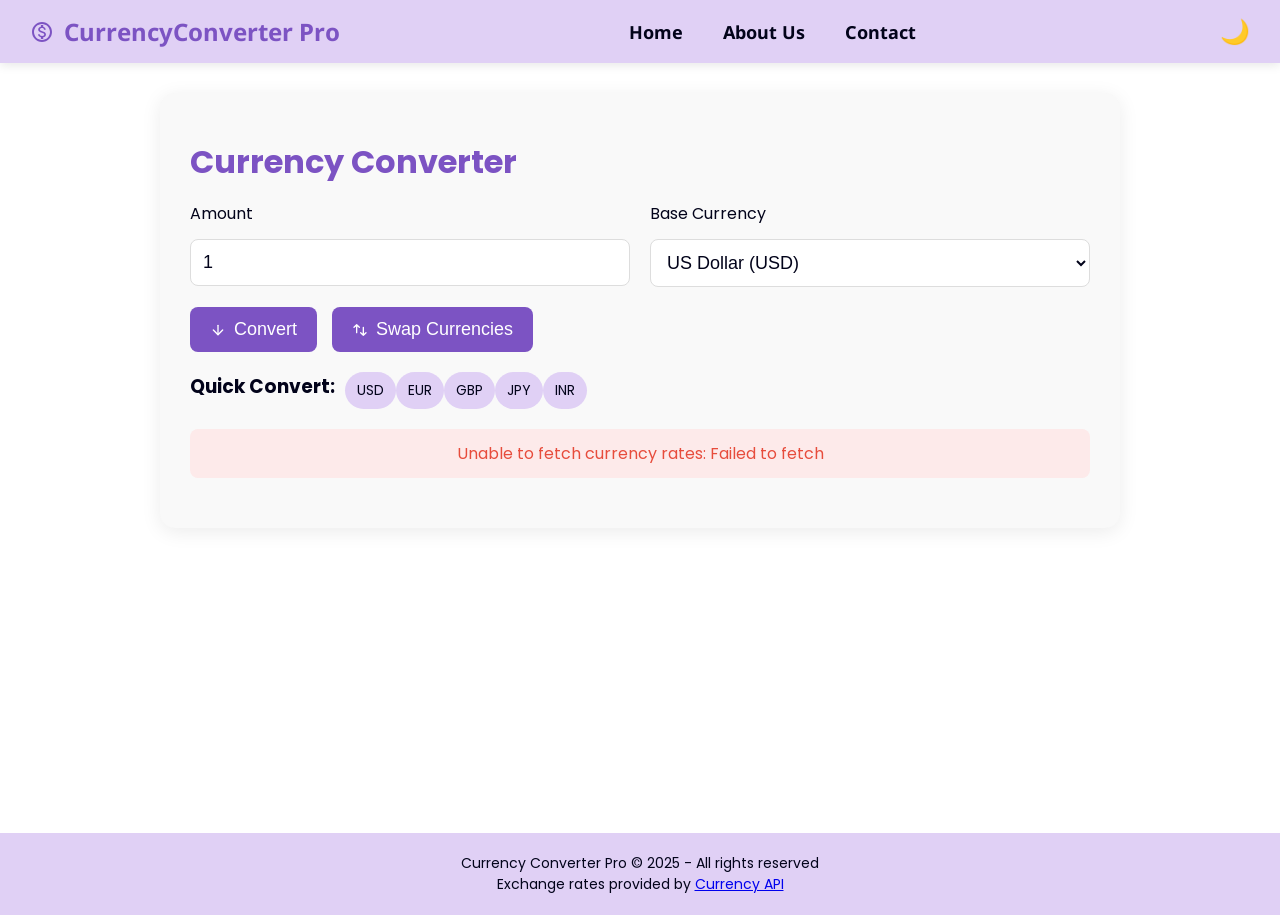
==== index.html @ 7dd0ccc8 "." ====
<!DOCTYPE html>
<html lang="en">

<head>
    <meta charset="UTF-8">
    <meta name="viewport" content="width=device-width, initial-scale=1.0">
    <title>Currency Converter Pro - Fast and Accurate Conversions</title>
    <link rel="stylesheet" href="styles.css">
</head>

<body>
    <nav>
        <div class="logo">
            <svg xmlns="http://www.w3.org/2000/svg" width="24" height="24" viewBox="0 0 24 24">
                <path d="M12 2C6.48 2 2 6.48 2 12s4.48 10 10 10 10-4.48 10-10S17.52 2 12 2zm0 18c-4.41 0-8-3.59-8-8s3.59-8 8-8 8 3.59 8 8-3.59 8-8 8zm.31-8.86c-1.77-.45-2.34-.94-2.34-1.67 0-.84.79-1.43 2.1-1.43 1.38 0 1.9.66 1.94 1.64h1.71c-.05-1.34-.87-2.57-2.49-2.97V5H10.9v1.69c-1.51.32-2.72 1.3-2.72 2.81 0 1.79 1.49 2.69 3.66 3.21 1.95.46 2.34 1.15 2.34 1.87 0 .53-.39 1.39-2.1 1.39-1.6 0-2.23-.72-2.32-1.64H8.04c.1 1.7 1.36 2.66 2.86 2.97V19h2.34v-1.67c1.52-.29 2.72-1.16 2.73-2.77-.01-2.2-1.9-2.96-3.66-3.42z" />
            </svg>
            CurrencyConverter Pro
        </div>
        <ul>
            <li><a href="/">Home</a></li>
            <li><a href="/about">About Us</a></li>
            <li><a href="/contact">Contact</a></li>
        </ul>
        <button class="theme-toggle" id="themeToggle">🌙</button>
    </nav>

    <div class="container">
        <div class="card">
            <h1>Currency Converter</h1>
            <form id="converterForm">
                <div class="form-grid">
                    <div class="form-group">
                        <label for="quantity">Amount</label>
                        <input type="number" id="quantity" name="quantity" min="0.01" step="0.01" value="1" class="form-control" required>
                    </div>
                    <div class="form-group">
                        <label for="currency">Base Currency</label>
                        <select name="currency" id="currency" class="form-control">
                            <option value="USD">US Dollar (USD)</option>
                            <option value="EUR">Euro (EUR)</option>
                            <option value="GBP">British Pound (GBP)</option>
                            <option value="JPY">Japanese Yen (JPY)</option>
                            <option value="AUD">Australian Dollar (AUD)</option>
                            <option value="CAD">Canadian Dollar (CAD)</option>
                            <option value="CHF">Swiss Franc (CHF)</option>
                            <option value="CNY">Chinese Yuan (CNY)</option>
                            <option value="INR">Indian Rupee (INR)</option>
                            <option value="MXN">Mexican Peso (MXN)</option>
                        </select>
                    </div>
                </div>

                <div class="actions">
                    <button class="btn" type="submit" id="convertBtn">
                        <svg xmlns="http://www.w3.org/2000/svg" width="16" height="16" viewBox="0 0 24 24" fill="none" stroke="currentColor" stroke-width="2" stroke-linecap="round" stroke-linejoin="round">
                            <line x1="12" y1="5" x2="12" y2="19"></line>
                            <polyline points="19 12 12 19 5 12"></polyline>
                        </svg>
                        Convert
                    </button>
                    <button class="btn" type="button" id="swapBtn">
                        <svg xmlns="http://www.w3.org/2000/svg" width="16" height="16" viewBox="0 0 24 24" fill="none" stroke="currentColor" stroke-width="2" stroke-linecap="round" stroke-linejoin="round">
                            <path d="M7 16V4M7 4L3 8M7 4L11 8"></path>
                            <path d="M17 8v12m0 0l4-4m-4 4l-4-4"></path>
                        </svg>
                        Swap Currencies
                    </button>
                </div>

                <div class="quick-convert">
                    <h3>Quick Convert:</h3>
                    <div id="quickCurrencies">
                        <!-- Dynamically populated -->
                    </div>
                </div>
            </form>

            <div class="loader" id="loader">
                <div class="loader-spinner"></div>
                <p>Fetching latest rates...</p>
            </div>

            <div class="error-message" id="errorMessage">
                Unable to fetch currency rates. Please try again later.
            </div>

            <div class="output" id="outputSection">
                <h2>Conversion Results</h2>
                <input type="text" id="searchCurrency" class="search-box" placeholder="Search currencies...">
                <table>
                    <thead>
                        <tr>
                            <th>Favorite</th>
                            <th>Currency</th>
                            <th>Code</th>
                            <th>Value</th>
                        </tr>
                    </thead>
                    <tbody id="resultsTable">
                        <!-- Results will be inserted here -->
                    </tbody>
                </table>
            </div>
        </div>
    </div>

    <footer>
        <p>Currency Converter Pro &copy; 2025 - All rights reserved</p>
        <p>Exchange rates provided by <a href="https://currencyapi.com" target="_blank">Currency API</a></p>
    </footer>

    <!-- Script must be at the end of body -->
    <script >// Wait for DOM to be fully loaded before executing code
        document.addEventListener('DOMContentLoaded', function() {
            console.log("DOM fully loaded");
            
            // Theme toggle functionality
            const themeToggle = document.getElementById('themeToggle');
            const body = document.body;
            
            // Check if user has previously set a theme preference
            const savedTheme = localStorage.getItem('theme');
            if (savedTheme === 'dark') {
                body.classList.add('dark-mode');
                themeToggle.textContent = '☀️';
            }
            
            themeToggle.addEventListener('click', () => {
                console.log("Theme toggle clicked");
                body.classList.toggle('dark-mode');
                
                if (body.classList.contains('dark-mode')) {
                    localStorage.setItem('theme', 'dark');
                    themeToggle.textContent = '☀️';
                } else {
                    localStorage.setItem('theme', 'light');
                    themeToggle.textContent = '🌙';
                }
            });
            
            // Currency converter functionality
            const API_KEY = "cur_live_3G1ky7g9pgdAsbhyktOlcgJzqaO7Em7eH0zjsxXF";
            const API_BASE = "https://api.currencyapi.com/v3/latest";
            
            // DOM Elements
            const converterForm = document.getElementById('converterForm');
            const quantityInput = document.getElementById('quantity');
            const currencySelect = document.getElementById('currency');
            const convertBtn = document.getElementById('convertBtn');
            const swapBtn = document.getElementById('swapBtn');
            const searchInput = document.getElementById('searchCurrency');
            const resultsTable = document.getElementById('resultsTable');
            const outputSection = document.getElementById('outputSection');
            const loader = document.getElementById('loader');
            const errorMessage = document.getElementById('errorMessage');
            const quickCurrencies = document.getElementById('quickCurrencies');
            
            // State variables
            let currentResults = [];
            let favoriteCurrencies = JSON.parse(localStorage.getItem('favoritesCurrencies') || '["USD", "EUR", "GBP", "JPY", "INR"]');
            let targetCurrency = 'EUR'; // Default target currency for swap feature
            
            // Initialize quick convert currencies
            function initQuickCurrencies() {
                const popularCurrencies = ['USD', 'EUR', 'GBP', 'JPY', 'INR'];
                quickCurrencies.innerHTML = '';
                
                popularCurrencies.forEach(currency => {
                    const badge = document.createElement('div');
                    badge.className = 'currency-badge';
                    badge.textContent = currency;
                    badge.addEventListener('click', () => {
                        console.log("Quick currency clicked:", currency);
                        currencySelect.value = currency;
                        fetchCurrencyData(parseFloat(quantityInput.value) || 1, currency);
                    });
                    quickCurrencies.appendChild(badge);
                });
            }
            
            // Load saved preferences
            function loadSavedPreferences() {
                const lastBaseCurrency = localStorage.getItem('lastBaseCurrency');
                const lastAmount = localStorage.getItem('lastAmount');
                
                if (lastBaseCurrency && currencySelect.querySelector(`option[value="${lastBaseCurrency}"]`)) {
                    currencySelect.value = lastBaseCurrency;
                }
                
                if (lastAmount) {
                    quantityInput.value = lastAmount;
                }
            }
            
       // Format currency function
function formatCurrency(value, currencyCode) {
    // List of standard currency codes that Intl.NumberFormat supports
    const standardCurrencyCodes = ["USD", "EUR", "GBP", "JPY", "CAD", "AUD", "CHF", "CNY", "INR", "MXN", "BRL", "RUB"];
    
    // Check if it's a standard currency code
    if (standardCurrencyCodes.includes(currencyCode)) {
        return new Intl.NumberFormat('en-US', {
            style: 'currency',
            currency: currencyCode,
            minimumFractionDigits: 2,
            maximumFractionDigits: 2
        }).format(value);
    } else {
        // For non-standard codes (like crypto), use a generic format with the code appended
        return new Intl.NumberFormat('en-US', {
            style: 'decimal',
            minimumFractionDigits: 2,
            maximumFractionDigits: 2
        }).format(value) + " " + currencyCode;
    }
}
            
            // Fetch and display currency data
            async function fetchCurrencyData(amount, baseCurrency) {
                console.log("Fetching data:", amount, baseCurrency);
                
                // Validate inputs
                if (!amount || isNaN(amount) || amount <= 0) {
                    alert('Please enter a valid amount greater than 0');
                    return;
                }
                
                // Save preferences
                localStorage.setItem('lastBaseCurrency', baseCurrency);
                localStorage.setItem('lastAmount', amount);
                
                // Show loader, hide error
                loader.style.display = 'block';
                errorMessage.style.display = 'none';
                outputSection.style.display = 'none';
                
                try {
                    const url = `${API_BASE}?apikey=${API_KEY}&base_currency=${baseCurrency}`;
                    console.log("API URL (without sensitive API key):", API_BASE + "?apikey=[HIDDEN]&base_currency=" + baseCurrency);
                    
                    const response = await fetch(url);
                    
                    if (!response.ok) {
                        const errorData = await response.json();
                        console.error('API Error:', errorData);
                        throw new Error(`API Error: ${response.status} - ${errorData.message || 'Unknown error'}`);
                    }
                    
                    const data = await response.json();
                    console.log("API Response:", data);
                    
                    currentResults = [];
                    
                    // Process and display results
                    for (let key in data.data) {
                        const currencyData = data.data[key];
                        const convertedValue = currencyData.value * amount;
                        
                        currentResults.push({
                            name: key,
                            code: key, // Using key as code since the API structure may vary
                            value: convertedValue,
                            isFavorite: favoriteCurrencies.includes(key)
                        });
                    }
                    
                    displayResults();
                    outputSection.style.display = 'block';
                }
                catch (error) {
                    console.error('Error fetching currency data:', error);
                    errorMessage.textContent = `Unable to fetch currency rates: ${error.message}`;
                    errorMessage.style.display = 'block';
                }
                finally {
                    loader.style.display = 'none';
                }
            }
            
            // Display results in table
            function displayResults(filterText = '') {
                let filteredResults = currentResults;
                
                // Apply filter if provided
                if (filterText) {
                    filterText = filterText.toLowerCase();
                    filteredResults = currentResults.filter(currency => 
                        currency.name.toLowerCase().includes(filterText) ||
                        currency.code.toLowerCase().includes(filterText)
                    );
                }
                
                // Sort results: favorites first, then alphabetically
                filteredResults = filteredResults.sort((a, b) => {
                    if (a.isFavorite && !b.isFavorite) return -1;
                    if (!a.isFavorite && b.isFavorite) return 1;
                    return a.code.localeCompare(b.code);
                });
                
                // Generate HTML
                let tableHTML = '';
                filteredResults.forEach(currency => {
                    const starClass = currency.isFavorite ? 'active' : '';
                    
                    tableHTML += `
                        <tr>
                            <td>
                                <span class="star-icon ${starClass}" data-currency="${currency.code}">
                                    ${currency.isFavorite ? '★' : '☆'}
                                </span>
                            </td>
                            <td>${currency.name}</td>
                            <td>${currency.code}</td>
                            <td>${formatCurrency(currency.value, currency.code)}</td>
                        </tr>
                    `;
                });
                
                resultsTable.innerHTML = tableHTML;
                
                // Add event listeners to star icons
                document.querySelectorAll('.star-icon').forEach(star => {
                    star.addEventListener('click', (e) => {
                        const currencyCode = e.target.dataset.currency;
                        toggleFavorite(currencyCode);
                    });
                });
            }
            
            // Toggle favorite currency
            function toggleFavorite(currencyCode) {
                const index = favoriteCurrencies.indexOf(currencyCode);
                
                if (index === -1) {
                    favoriteCurrencies.push(currencyCode);
                } else {
                    favoriteCurrencies.splice(index, 1);
                }
                
                // Update UI
                currentResults.forEach(currency => {
                    if (currency.code === currencyCode) {
                        currency.isFavorite = !currency.isFavorite;
                    }
                });
                
                displayResults(searchInput.value);
                
                // Save to local storage
                localStorage.setItem('favoritesCurrencies', JSON.stringify(favoriteCurrencies));
            }
            
            // Swap functionality
            function swapCurrencies() {
                console.log("Swap button clicked");
                const currentBase = currencySelect.value;
                
                // Find first non-base favorite or use EUR
                if (currentResults.length > 0) {
                    const nonBaseFavorite = currentResults.find(c => c.code !== currentBase && c.isFavorite);
                    if (nonBaseFavorite) {
                        targetCurrency = nonBaseFavorite.code;
                    }
                }
                
                // Swap the currencies
                currencySelect.value = targetCurrency;
                targetCurrency = currentBase;
                
                // Trigger conversion
                fetchCurrencyData(parseFloat(quantityInput.value) || 1, currencySelect.value);
            }
            
            // Event Listeners - Simplified to avoid conflicts
            converterForm.addEventListener('submit', (e) => {
                e.preventDefault();
                console.log("Form submitted");
                const amount = parseFloat(quantityInput.value);
                const currency = currencySelect.value;
                fetchCurrencyData(amount, currency);
            });
            
            // We don't need a separate event for the convert button since it's part of the form
            
            swapBtn.addEventListener('click', (e) => {
                e.preventDefault();
                swapCurrencies();
            });
            
            searchInput.addEventListener('input', (e) => {
                displayResults(e.target.value);
            });
            
            // Initialize the app
            initQuickCurrencies();
            loadSavedPreferences();
            
            // Auto-convert with initial values - delay to ensure everything's loaded
            setTimeout(() => {
                const amount = parseFloat(quantityInput.value) || 1;
                const currency = currencySelect.value;
                fetchCurrencyData(amount, currency);
            }, 500);
        }); </script>
</body>

</html>
---- styles.css ----
@import url('https://fonts.googleapis.com/css2?family=Noto+Sans:ital,wght@0,400;0,700;1,300&family=Poppins:wght@400;600&display=swap');

:root {
    --primary-color: #7c53c3;
    --primary-light: #e0d0f5;
    --text-color: #02031A;
    --background-color: #fff;
    --card-background: #f9f9f9;
    --border-color: #ddd;
}

.dark-mode {
    --primary-color: #9b6ff0;
    --primary-light: #2c2145;
    --text-color: #f0f0f0;
    --background-color: #121212;
    --card-background: #1e1e1e;
    --border-color: #444;
}

* {
    margin: 0;
    padding: 0;
    box-sizing: border-box;
    transition: background-color 0.3s ease, color 0.3s ease;
}

body {
    background-color: var(--background-color);
    color: var(--text-color);
    font-family: 'Poppins', sans-serif;
}

nav {
    font-family: 'Noto Sans', sans-serif;
    font-weight: 700;
    display: flex;
    justify-content: space-between;
    align-items: center;
    font-size: 18px;
    background-color: var(--primary-light);
    padding: 15px 30px;
    box-shadow: 0 2px 10px rgba(0, 0, 0, 0.1);
}

nav li a {
    text-decoration: none;
    color: var(--text-color);
    transition: all 0.3s ease;
    padding: 5px 10px;
    border-radius: 5px;
}

nav li a:hover {
    color: var(--primary-color);
    background-color: rgba(255, 255, 255, 0.2);
}

div.logo {
    display: flex;
    align-items: center;
    font-size: 24px;
    font-weight: 700;
    color: var(--primary-color);
}

.logo svg {
    margin-right: 10px;
    fill: var(--primary-color);
}

nav ul li {
    list-style: none;
    margin: 0 10px;
}

nav ul {
    display: flex;
}

.theme-toggle {
    background: none;
    border: none;
    cursor: pointer;
    font-size: 24px;
    color: var(--text-color);
    margin-left: 15px;
}

.container {
    min-height: calc(100vh - 130px);
    max-width: 1000px;
    margin: 0 auto;
    padding: 30px 20px;
}

.card {
    background-color: var(--card-background);
    border-radius: 15px;
    box-shadow: 0 4px 20px rgba(0, 0, 0, 0.08);
    padding: 30px;
    margin-bottom: 30px;
}

.container h1,
h2 {
    margin: 15px 0;
    color: var(--primary-color);
}

.form-grid {
    display: grid;
    grid-template-columns: repeat(auto-fit, minmax(300px, 1fr));
    gap: 20px;
    margin-bottom: 20px;
}

.form-group {
    display: flex;
    flex-direction: column;
}

.form-control {
    font-size: 18px;
    padding: 12px;
    border: 1px solid var(--border-color);
    border-radius: 8px;
    background-color: var(--background-color);
    color: var(--text-color);
    margin-top: 8px;
}

label {
    font-size: 16px;
    margin-bottom: 5px;
    color: var(--text-color);
}

.btn {
    padding: 12px 20px;
    font-size: 18px;
    background: var(--primary-color);
    color: white;
    border: none;
    border-radius: 8px;
    cursor: pointer;
    transition: all 0.3s ease;
    display: inline-flex;
    align-items: center;
    justify-content: center;
}

.btn:hover {
    background: #6642a9;
    transform: translateY(-2px);
    box-shadow: 0 4px 12px rgba(0, 0, 0, 0.15);
}

.btn svg {
    margin-right: 8px;
}

.btn:disabled {
    background: #ccc;
    cursor: not-allowed;
}

.actions {
    display: flex;
    gap: 15px;
    flex-wrap: wrap;
}

.quick-convert {
    display: flex;
    flex-wrap: wrap;
    gap: 10px;
    margin: 20px 0;
}

.currency-badge {
    padding: 8px 12px;
    background: var(--primary-light);
    border-radius: 20px;
    display: inline-flex;
    align-items: center;
    cursor: pointer;
    font-size: 14px;
    transition: all 0.3s ease;
}

.currency-badge:hover {
    background: var(--primary-color);
    color: white;
}

.currency-badge.favorite {
    background: gold;
    color: #222;
}

.output {
    display: none;
    margin-top: 30px;
}

.search-box {
    width: 100%;
    padding: 12px;
    font-size: 16px;
    margin-bottom: 15px;
    border: 1px solid var(--border-color);
    border-radius: 8px;
    background-color: var(--background-color);
    color: var(--text-color);
}

.output table {
    width: 100%;
    border-collapse: collapse;
    text-align: left;
    border-radius: 8px;
    overflow: hidden;
    box-shadow: 0 4px 12px rgba(0, 0, 0, 0.08);
}

.output table th,
.output table td {
    padding: 12px 15px;
    border-bottom: 1px solid var(--border-color);
}

.output table th {
    background-color: var(--primary-light);
    font-weight: 600;
}

.output table tr:last-child td {
    border-bottom: none;
}

.output table tbody tr:hover {
    background-color: rgba(0, 0, 0, 0.03);
}

.star-icon {
    cursor: pointer;
    color: #ccc;
    transition: all 0.3s ease;
}

.star-icon.active {
    color: gold;
}

.loader {
    display: none;
    text-align: center;
    padding: 20px;
}

.loader-spinner {
    width: 40px;
    height: 40px;
    border: 4px solid rgba(0, 0, 0, 0.1);
    border-left-color: var(--primary-color);
    border-radius: 50%;
    animation: spin 1s linear infinite;
    margin: 0 auto;
}

@keyframes spin {
    to {
        transform: rotate(360deg);
    }
}

.error-message {
    display: none;
    color: #e74c3c;
    background-color: #fdeaea;
    padding: 12px;
    border-radius: 8px;
    margin: 20px 0;
    text-align: center;
}

footer {
    text-align: center;
    padding: 20px;
    background-color: var(--primary-light);
    color: var(--text-color);
    font-size: 14px;
}

/* Media Queries */
@media (max-width: 768px) {
    nav {
        flex-direction: column;
        padding: 15px;
    }

    nav ul {
        margin-top: 15px;
        justify-content: center;
    }

    .form-grid {
        grid-template-columns: 1fr;
    }

    .actions {
        flex-direction: column;
    }

    .btn {
        width: 100%;
    }
}
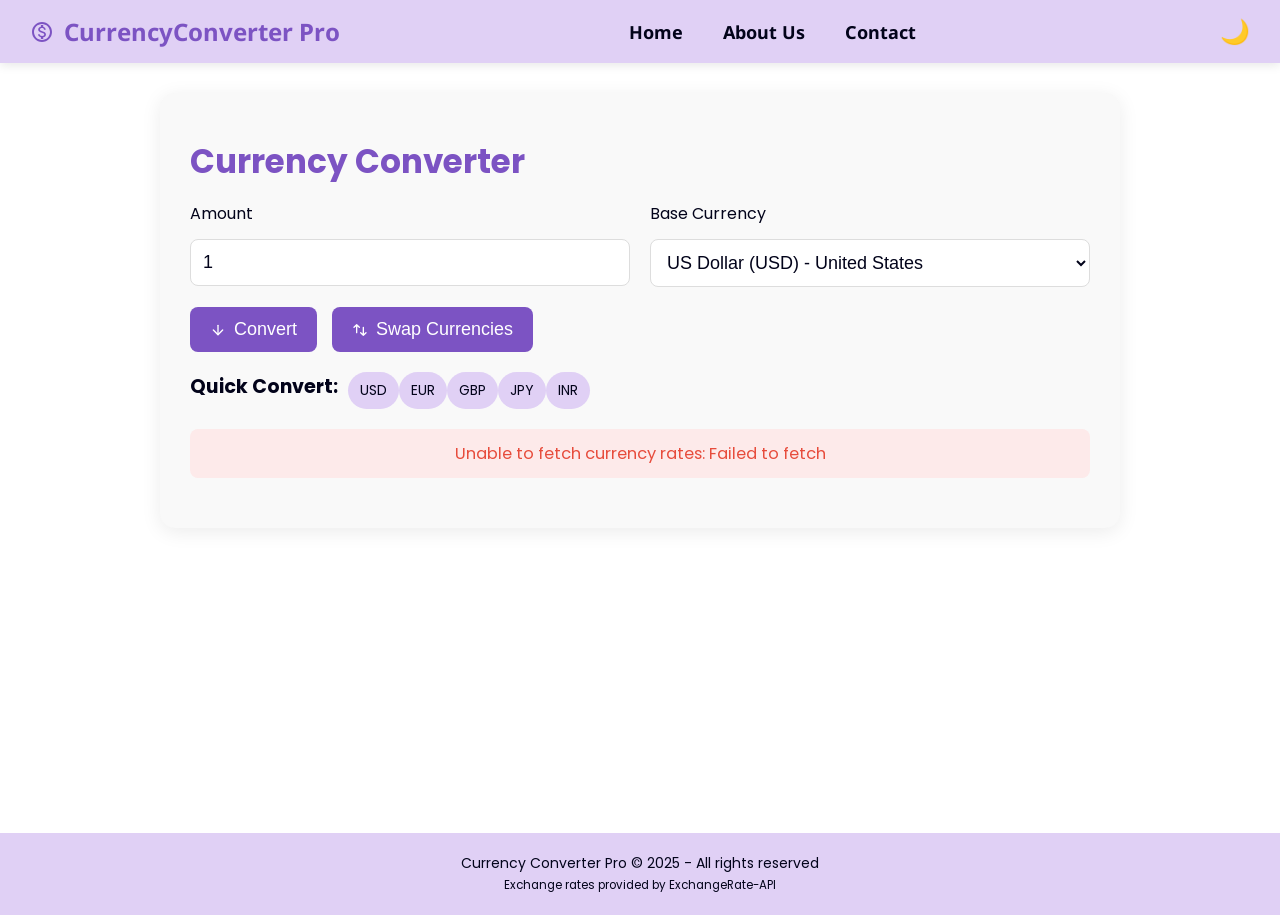
==== commit 3b74deb7: "." ====
--- a/index.html
+++ b/index.html
@@ -18,8 +18,8 @@
         </div>
         <ul>
             <li><a href="/">Home</a></li>
-            <li><a href="/about">About Us</a></li>
-            <li><a href="/contact">Contact</a></li>
+            <li><a href="/about.html">About Us</a></li>
+            <li><a href="/contact.html">Contact</a></li>
         </ul>
         <button class="theme-toggle" id="themeToggle">🌙</button>
     </nav>
@@ -36,16 +36,26 @@
                     <div class="form-group">
                         <label for="currency">Base Currency</label>
                         <select name="currency" id="currency" class="form-control">
-                            <option value="USD">US Dollar (USD)</option>
-                            <option value="EUR">Euro (EUR)</option>
-                            <option value="GBP">British Pound (GBP)</option>
-                            <option value="JPY">Japanese Yen (JPY)</option>
-                            <option value="AUD">Australian Dollar (AUD)</option>
-                            <option value="CAD">Canadian Dollar (CAD)</option>
-                            <option value="CHF">Swiss Franc (CHF)</option>
-                            <option value="CNY">Chinese Yuan (CNY)</option>
-                            <option value="INR">Indian Rupee (INR)</option>
-                            <option value="MXN">Mexican Peso (MXN)</option>
+                            <option value="USD">US Dollar (USD) - United States</option>
+                            <option value="EUR">Euro (EUR) - Euro Zone</option>
+                            <option value="GBP">British Pound (GBP) - United Kingdom</option>
+                            <option value="JPY">Japanese Yen (JPY) - Japan</option>
+                            <option value="AUD">Australian Dollar (AUD) - Australia</option>
+                            <option value="CAD">Canadian Dollar (CAD) - Canada</option>
+                            <option value="CHF">Swiss Franc (CHF) - Switzerland</option>
+                            <option value="CNY">Chinese Yuan (CNY) - China</option>
+                            <option value="INR">Indian Rupee (INR) - India</option>
+                            <option value="MXN">Mexican Peso (MXN) - Mexico</option>
+                            <option value="AED">UAE Dirham (AED) - United Arab Emirates</option>
+                            <option value="BRL">Brazilian Real (BRL) - Brazil</option>
+                            <option value="HKD">Hong Kong Dollar (HKD) - Hong Kong</option>
+                            <option value="NZD">New Zealand Dollar (NZD) - New Zealand</option>
+                            <option value="SGD">Singapore Dollar (SGD) - Singapore</option>
+                            <option value="ZAR">South African Rand (ZAR) - South Africa</option>
+                            <option value="SEK">Swedish Krona (SEK) - Sweden</option>
+                            <option value="NOK">Norwegian Krone (NOK) - Norway</option>
+                            <option value="RUB">Russian Ruble (RUB) - Russia</option>
+                            <option value="TRY">Turkish Lira (TRY) - Turkey</option>
                         </select>
                     </div>
                 </div>
@@ -86,12 +96,13 @@
 
             <div class="output" id="outputSection">
                 <h2>Conversion Results</h2>
-                <input type="text" id="searchCurrency" class="search-box" placeholder="Search currencies...">
+                <input type="text" id="searchCurrency" class="search-box" placeholder="Search currencies or countries...">
                 <table>
                     <thead>
                         <tr>
                             <th>Favorite</th>
                             <th>Currency</th>
+                            <th>Country</th>
                             <th>Code</th>
                             <th>Value</th>
                         </tr>
@@ -106,13 +117,172 @@
 
     <footer>
         <p>Currency Converter Pro &copy; 2025 - All rights reserved</p>
-        <p>Exchange rates provided by <a href="https://currencyapi.com" target="_blank">Currency API</a></p>
+        <p><small>Exchange rates provided by ExchangeRate-API</small></p>
     </footer>
 
-    <!-- Script must be at the end of body -->
-    <script >// Wait for DOM to be fully loaded before executing code
-        document.addEventListener('DOMContentLoaded', function() {
-            console.log("DOM fully loaded");
+    <!-- Scripts at the end of body -->
+    <script>// Wait for DOM to be fully loaded before executing code
+        document.addEventListener('DOMContentLoaded', function() {  
+           
+            // Currency to country mapping
+            const currencyToCountry = {
+                USD: 'United States',
+                EUR: 'Euro Zone',
+                GBP: 'United Kingdom',
+                JPY: 'Japan',
+                AUD: 'Australia',
+                CAD: 'Canada',
+                CHF: 'Switzerland',
+                CNY: 'China',
+                INR: 'India',
+                MXN: 'Mexico',
+                AED: 'United Arab Emirates',
+                AFN: 'Afghanistan',
+                ALL: 'Albania',
+                AMD: 'Armenia',
+                ANG: 'Netherlands Antilles',
+                AOA: 'Angola',
+                ARS: 'Argentina',
+                AWG: 'Aruba',
+                AZN: 'Azerbaijan',
+                BAM: 'Bosnia and Herzegovina',
+                BBD: 'Barbados',
+                BDT: 'Bangladesh',
+                BGN: 'Bulgaria',
+                BHD: 'Bahrain',
+                BIF: 'Burundi',
+                BMD: 'Bermuda',
+                BND: 'Brunei',
+                BOB: 'Bolivia',
+                BRL: 'Brazil',
+                BSD: 'Bahamas',
+                BTN: 'Bhutan',
+                BWP: 'Botswana',
+                BYN: 'Belarus',
+                BZD: 'Belize',
+                CDF: 'Democratic Republic of the Congo',
+                CLP: 'Chile',
+                COP: 'Colombia',
+                CRC: 'Costa Rica',
+                CUP: 'Cuba',
+                CVE: 'Cape Verde',
+                CZK: 'Czech Republic',
+                DJF: 'Djibouti',
+                DKK: 'Denmark',
+                DOP: 'Dominican Republic',
+                DZD: 'Algeria',
+                EGP: 'Egypt',
+                ETB: 'Ethiopia',
+                FJD: 'Fiji',
+                GEL: 'Georgia',
+                GHS: 'Ghana',
+                GMD: 'Gambia',
+                GNF: 'Guinea',
+                GTQ: 'Guatemala',
+                GYD: 'Guyana',
+                HKD: 'Hong Kong',
+                HNL: 'Honduras',
+                HRK: 'Croatia',
+                HTG: 'Haiti',
+                HUF: 'Hungary',
+                IDR: 'Indonesia',
+                ILS: 'Israel',
+                IQD: 'Iraq',
+                IRR: 'Iran',
+                ISK: 'Iceland',
+                JMD: 'Jamaica',
+                JOD: 'Jordan',
+                KES: 'Kenya',
+                KGS: 'Kyrgyzstan',
+                KHR: 'Cambodia',
+                KMF: 'Comoros',
+                KRW: 'South Korea',
+                KWD: 'Kuwait',
+                KYD: 'Cayman Islands',
+                KZT: 'Kazakhstan',
+                LAK: 'Laos',
+                LBP: 'Lebanon',
+                LKR: 'Sri Lanka',
+                LRD: 'Liberia',
+                LSL: 'Lesotho',
+                LYD: 'Libya',
+                MAD: 'Morocco',
+                MDL: 'Moldova',
+                MGA: 'Madagascar',
+                MKD: 'North Macedonia',
+                MMK: 'Myanmar',
+                MNT: 'Mongolia',
+                MOP: 'Macau',
+                MRU: 'Mauritania',
+                MUR: 'Mauritius',
+                MVR: 'Maldives',
+                MWK: 'Malawi',
+                MYR: 'Malaysia',
+                MZN: 'Mozambique',
+                NAD: 'Namibia',
+                NGN: 'Nigeria',
+                NIO: 'Nicaragua',
+                NOK: 'Norway',
+                NPR: 'Nepal',
+                NZD: 'New Zealand',
+                OMR: 'Oman',
+                PAB: 'Panama',
+                PEN: 'Peru',
+                PGK: 'Papua New Guinea',
+                PHP: 'Philippines',
+                PKR: 'Pakistan',
+                PLN: 'Poland',
+                PYG: 'Paraguay',
+                QAR: 'Qatar',
+                RON: 'Romania',
+                RSD: 'Serbia',
+                RUB: 'Russia',
+                RWF: 'Rwanda',
+                SAR: 'Saudi Arabia',
+                SBD: 'Solomon Islands',
+                SCR: 'Seychelles',
+                SDG: 'Sudan',
+                SEK: 'Sweden',
+                SGD: 'Singapore',
+                SLL: 'Sierra Leone',
+                SOS: 'Somalia',
+                SRD: 'Suriname',
+                SSP: 'South Sudan',
+                STN: 'São Tomé and Príncipe',
+                SYP: 'Syria',
+                SZL: 'Eswatini',
+                THB: 'Thailand',
+                TJS: 'Tajikistan',
+                TMT: 'Turkmenistan',
+                TND: 'Tunisia',
+                TOP: 'Tonga',
+                TRY: 'Turkey',
+                TTD: 'Trinidad and Tobago',
+                TWD: 'Taiwan',
+                TZS: 'Tanzania',
+                UAH: 'Ukraine',
+                UGX: 'Uganda',
+                UYU: 'Uruguay',
+                UZS: 'Uzbekistan',
+                VES: 'Venezuela',
+                VND: 'Vietnam',
+                VUV: 'Vanuatu',
+                WST: 'Samoa',
+                XAF: 'Central African CFA',
+                XCD: 'Eastern Caribbean',
+                XOF: 'West African CFA',
+                XPF: 'CFP Franc',
+                YER: 'Yemen',
+                ZAR: 'South Africa',
+                ZMW: 'Zambia',
+                ZWL: 'Zimbabwe',
+                // Cryptocurrency codes (not tied to countries)
+                BTC: 'Bitcoin',
+                ETH: 'Ethereum',
+                LTC: 'Litecoin',
+                XRP: 'Ripple',
+                DOGE: 'Dogecoin'
+            };
             
             // Theme toggle functionality
             const themeToggle = document.getElementById('themeToggle');
@@ -126,7 +296,6 @@
             }
             
             themeToggle.addEventListener('click', () => {
-                console.log("Theme toggle clicked");
                 body.classList.toggle('dark-mode');
                 
                 if (body.classList.contains('dark-mode')) {
@@ -139,8 +308,8 @@
             });
             
             // Currency converter functionality
-            const API_KEY = "cur_live_3G1ky7g9pgdAsbhyktOlcgJzqaO7Em7eH0zjsxXF";
-            const API_BASE = "https://api.currencyapi.com/v3/latest";
+            const API_KEY = "172e8a9f78a44c117b6be006";
+            const API_BASE = "https://v6.exchangerate-api.com/v6";
             
             // DOM Elements
             const converterForm = document.getElementById('converterForm');
@@ -160,7 +329,9 @@
             let favoriteCurrencies = JSON.parse(localStorage.getItem('favoritesCurrencies') || '["USD", "EUR", "GBP", "JPY", "INR"]');
             let targetCurrency = 'EUR'; // Default target currency for swap feature
             
-            // Initialize quick convert currencies
+            /**
+             * Initialize quick convert currencies
+             */
             function initQuickCurrencies() {
                 const popularCurrencies = ['USD', 'EUR', 'GBP', 'JPY', 'INR'];
                 quickCurrencies.innerHTML = '';
@@ -170,7 +341,6 @@
                     badge.className = 'currency-badge';
                     badge.textContent = currency;
                     badge.addEventListener('click', () => {
-                        console.log("Quick currency clicked:", currency);
                         currencySelect.value = currency;
                         fetchCurrencyData(parseFloat(quantityInput.value) || 1, currency);
                     });
@@ -178,7 +348,9 @@
                 });
             }
             
-            // Load saved preferences
+            /**
+             * Load saved preferences from localStorage
+             */
             function loadSavedPreferences() {
                 const lastBaseCurrency = localStorage.getItem('lastBaseCurrency');
                 const lastAmount = localStorage.getItem('lastAmount');
@@ -192,33 +364,49 @@
                 }
             }
             
-       // Format currency function
-function formatCurrency(value, currencyCode) {
-    // List of standard currency codes that Intl.NumberFormat supports
-    const standardCurrencyCodes = ["USD", "EUR", "GBP", "JPY", "CAD", "AUD", "CHF", "CNY", "INR", "MXN", "BRL", "RUB"];
-    
-    // Check if it's a standard currency code
-    if (standardCurrencyCodes.includes(currencyCode)) {
-        return new Intl.NumberFormat('en-US', {
-            style: 'currency',
-            currency: currencyCode,
-            minimumFractionDigits: 2,
-            maximumFractionDigits: 2
-        }).format(value);
-    } else {
-        // For non-standard codes (like crypto), use a generic format with the code appended
-        return new Intl.NumberFormat('en-US', {
-            style: 'decimal',
-            minimumFractionDigits: 2,
-            maximumFractionDigits: 2
-        }).format(value) + " " + currencyCode;
-    }
-}
-            
-            // Fetch and display currency data
+            /**
+             * Format currency values according to locale
+             * @param {number} value - The value to format
+             * @param {string} currencyCode - Currency code for formatting
+             * @returns {string} Formatted currency string
+             */
+            function formatCurrency(value, currencyCode) {
+                // List of standard currency codes that Intl.NumberFormat supports
+                const standardCurrencyCodes = ["USD", "EUR", "GBP", "JPY", "CAD", "AUD", "CHF", "CNY", "INR", "MXN", "BRL", "RUB"];
+                
+                // Check if it's a standard currency code
+                if (standardCurrencyCodes.includes(currencyCode)) {
+                    return new Intl.NumberFormat('en-US', {
+                        style: 'currency',
+                        currency: currencyCode,
+                        minimumFractionDigits: 2,
+                        maximumFractionDigits: 2
+                    }).format(value);
+                } else {
+                    // For non-standard codes (like crypto), use a generic format with the code appended
+                    return new Intl.NumberFormat('en-US', {
+                        style: 'decimal',
+                        minimumFractionDigits: 2,
+                        maximumFractionDigits: 2
+                    }).format(value) + " " + currencyCode;
+                }
+            }
+            
+            /**
+             * Get country name for a currency code
+             * @param {string} currencyCode - The currency code
+             * @returns {string} Country name or 'Unknown'
+             */
+            function getCountryForCurrency(currencyCode) {
+                return currencyToCountry[currencyCode] || 'Unknown';
+            }
+            
+            /**
+             * Fetch and display currency data
+             * @param {number} amount - Amount to convert
+             * @param {string} baseCurrency - Base currency code
+             */
             async function fetchCurrencyData(amount, baseCurrency) {
-                console.log("Fetching data:", amount, baseCurrency);
-                
                 // Validate inputs
                 if (!amount || isNaN(amount) || amount <= 0) {
                     alert('Please enter a valid amount greater than 0');
@@ -235,30 +423,37 @@
                 outputSection.style.display = 'none';
                 
                 try {
-                    const url = `${API_BASE}?apikey=${API_KEY}&base_currency=${baseCurrency}`;
-                    console.log("API URL (without sensitive API key):", API_BASE + "?apikey=[HIDDEN]&base_currency=" + baseCurrency);
+                    // Construct API URL with the correct format for exchangerate-api
+                    const url = `${API_BASE}/${API_KEY}/latest/${baseCurrency}`;
+                    console.log(`Fetching data from: ${url}`);
                     
                     const response = await fetch(url);
-                    
-                    if (!response.ok) {
-                        const errorData = await response.json();
-                        console.error('API Error:', errorData);
-                        throw new Error(`API Error: ${response.status} - ${errorData.message || 'Unknown error'}`);
+                    console.log('Response status:', response.status);
+                    
+                    // Check if the response is JSON
+                    const contentType = response.headers.get('content-type');
+                    if (!contentType || !contentType.includes('application/json')) {
+                        throw new Error(`Expected JSON response but got ${contentType}`);
                     }
                     
                     const data = await response.json();
-                    console.log("API Response:", data);
+                    console.log('API response:', data);
+                    
+                    // Check if the API response is successful
+                    if (data.result !== "success") {
+                        throw new Error(`API Error: ${data["error-type"] || 'Unknown error'}`);
+                    }
                     
                     currentResults = [];
                     
-                    // Process and display results
-                    for (let key in data.data) {
-                        const currencyData = data.data[key];
-                        const convertedValue = currencyData.value * amount;
+                    // Process results - exchangerate-api uses "conversion_rates" object
+                    for (let key in data.conversion_rates) {
+                        const convertedValue = data.conversion_rates[key] * amount;
                         
                         currentResults.push({
                             name: key,
-                            code: key, // Using key as code since the API structure may vary
+                            code: key,
+                            country: getCountryForCurrency(key),
                             value: convertedValue,
                             isFavorite: favoriteCurrencies.includes(key)
                         });
@@ -277,8 +472,12 @@
                 }
             }
             
-            // Display results in table
+            /**
+             * Display results in table
+             * @param {string} filterText - Optional text to filter results
+             */
             function displayResults(filterText = '') {
+                console.log('Displaying results with filter:', filterText);
                 let filteredResults = currentResults;
                 
                 // Apply filter if provided
@@ -286,7 +485,8 @@
                     filterText = filterText.toLowerCase();
                     filteredResults = currentResults.filter(currency => 
                         currency.name.toLowerCase().includes(filterText) ||
-                        currency.code.toLowerCase().includes(filterText)
+                        currency.code.toLowerCase().includes(filterText) ||
+                        currency.country.toLowerCase().includes(filterText)
                     );
                 }
                 
@@ -297,7 +497,7 @@
                     return a.code.localeCompare(b.code);
                 });
                 
-                // Generate HTML
+                // Generate table HTML
                 let tableHTML = '';
                 filteredResults.forEach(currency => {
                     const starClass = currency.isFavorite ? 'active' : '';
@@ -310,6 +510,7 @@
                                 </span>
                             </td>
                             <td>${currency.name}</td>
+                            <td class="country-name">${currency.country}</td>
                             <td>${currency.code}</td>
                             <td>${formatCurrency(currency.value, currency.code)}</td>
                         </tr>
@@ -317,91 +518,97 @@
                 });
                 
                 resultsTable.innerHTML = tableHTML;
+                console.log('Table updated with', filteredResults.length, 'results');
                 
                 // Add event listeners to star icons
                 document.querySelectorAll('.star-icon').forEach(star => {
-                    star.addEventListener('click', (e) => {
-                        const currencyCode = e.target.dataset.currency;
+                    star.addEventListener('click', function() {
+                        const currencyCode = this.getAttribute('data-currency');
                         toggleFavorite(currencyCode);
+                        displayResults(filterText); // Refresh display
                     });
                 });
             }
             
-            // Toggle favorite currency
+            /**
+             * Toggle a currency's favorite status
+             * @param {string} currencyCode - Currency code to toggle
+             */
             function toggleFavorite(currencyCode) {
                 const index = favoriteCurrencies.indexOf(currencyCode);
                 
                 if (index === -1) {
+                    // Add to favorites
                     favoriteCurrencies.push(currencyCode);
                 } else {
+                    // Remove from favorites
                     favoriteCurrencies.splice(index, 1);
                 }
                 
-                // Update UI
+                // Update in localStorage
+                localStorage.setItem('favoritesCurrencies', JSON.stringify(favoriteCurrencies));
+                
+                // Update isFavorite property in currentResults
                 currentResults.forEach(currency => {
                     if (currency.code === currencyCode) {
                         currency.isFavorite = !currency.isFavorite;
                     }
                 });
-                
-                displayResults(searchInput.value);
-                
-                // Save to local storage
-                localStorage.setItem('favoritesCurrencies', JSON.stringify(favoriteCurrencies));
-            }
-            
-            // Swap functionality
-            function swapCurrencies() {
-                console.log("Swap button clicked");
-                const currentBase = currencySelect.value;
-                
-                // Find first non-base favorite or use EUR
-                if (currentResults.length > 0) {
-                    const nonBaseFavorite = currentResults.find(c => c.code !== currentBase && c.isFavorite);
-                    if (nonBaseFavorite) {
-                        targetCurrency = nonBaseFavorite.code;
-                    }
-                }
-                
-                // Swap the currencies
-                currencySelect.value = targetCurrency;
-                targetCurrency = currentBase;
-                
-                // Trigger conversion
-                fetchCurrencyData(parseFloat(quantityInput.value) || 1, currencySelect.value);
-            }
-            
-            // Event Listeners - Simplified to avoid conflicts
-            converterForm.addEventListener('submit', (e) => {
-                e.preventDefault();
-                console.log("Form submitted");
-                const amount = parseFloat(quantityInput.value);
-                const currency = currencySelect.value;
-                fetchCurrencyData(amount, currency);
-            });
-            
-            // We don't need a separate event for the convert button since it's part of the form
-            
-            swapBtn.addEventListener('click', (e) => {
-                e.preventDefault();
-                swapCurrencies();
-            });
-            
-            searchInput.addEventListener('input', (e) => {
-                displayResults(e.target.value);
-            });
-            
-            // Initialize the app
+            }
+            
+            // Event Listeners
+            if (converterForm) {
+                converterForm.addEventListener('submit', function(e) {
+                    e.preventDefault();
+                    console.log('Form submitted');
+                    const amount = parseFloat(quantityInput.value);
+                    const baseCurrency = currencySelect.value;
+                    console.log(`Converting ${amount} ${baseCurrency}`);
+                    fetchCurrencyData(amount, baseCurrency);
+                });
+            } else {
+                console.error('Converter form not found in DOM');
+            }
+            
+            if (swapBtn) {
+                swapBtn.addEventListener('click', function() {
+                    // Swap base currency with target currency
+                    const currentBase = currencySelect.value;
+                    currencySelect.value = targetCurrency;
+                    targetCurrency = currentBase;
+                    
+                    // Perform conversion with new base
+                    const amount = parseFloat(quantityInput.value) || 1;
+                    console.log(`Swapped currencies. New base: ${currencySelect.value}`);
+                    fetchCurrencyData(amount, currencySelect.value);
+                });
+            } else {
+                console.error('Swap button not found in DOM');
+            }
+            
+            if (searchInput) {
+                searchInput.addEventListener('input', function() {
+                    displayResults(this.value);
+                });
+            } else {
+                console.error('Search input not found in DOM');
+            }
+            
+            // Fix for first d in document typo in original code
+            console.log('Initializing Currency Converter...');
+            
+            // Initialize
             initQuickCurrencies();
             loadSavedPreferences();
             
-            // Auto-convert with initial values - delay to ensure everything's loaded
-            setTimeout(() => {
-                const amount = parseFloat(quantityInput.value) || 1;
-                const currency = currencySelect.value;
-                fetchCurrencyData(amount, currency);
-            }, 500);
-        }); </script>
+            // Perform initial conversion if we have values
+            if (quantityInput.value && currencySelect.value) {
+                console.log('Performing initial conversion');
+                fetchCurrencyData(parseFloat(quantityInput.value), currencySelect.value);
+            }
+            
+            console.log('Currency Converter initialized');
+        });</script> 
 </body>
 
 </html>
--- a/styles.css
+++ b/styles.css
@@ -25,6 +25,16 @@
     transition: background-color 0.3s ease, color 0.3s ease;
 }
 
+html {
+    font-size: clamp(14px, 1.2vw + 1px, 18px);
+}
+
+img, svg, video {
+    max-width: 100%;
+    height: auto;
+    display: block;
+}
+
 body {
     background-color: var(--background-color);
     color: var(--text-color);
@@ -43,6 +53,15 @@
     box-shadow: 0 2px 10px rgba(0, 0, 0, 0.1);
 }
 
+nav ul {
+    display: flex;
+}
+
+nav ul li {
+    list-style: none;
+    margin: 0 10px;
+}
+
 nav li a {
     text-decoration: none;
     color: var(--text-color);
@@ -67,15 +86,6 @@
 .logo svg {
     margin-right: 10px;
     fill: var(--primary-color);
-}
-
-nav ul li {
-    list-style: none;
-    margin: 0 10px;
-}
-
-nav ul {
-    display: flex;
 }
 
 .theme-toggle {
@@ -88,10 +98,11 @@
 }
 
 .container {
-    min-height: calc(100vh - 130px);
+    width: 90%;
     max-width: 1000px;
     margin: 0 auto;
     padding: 30px 20px;
+    min-height: calc(100vh - 130px);
 }
 
 .card {
@@ -199,11 +210,6 @@
     color: #222;
 }
 
-.output {
-    display: none;
-    margin-top: 30px;
-}
-
 .search-box {
     width: 100%;
     padding: 12px;
@@ -215,8 +221,16 @@
     color: var(--text-color);
 }
 
+.output {
+    display: none;
+    margin-top: 30px;
+    width: 100%;
+    overflow-x: auto;
+}
+
 .output table {
     width: 100%;
+    min-width: 600px;
     border-collapse: collapse;
     text-align: left;
     border-radius: 8px;
@@ -251,6 +265,12 @@
 
 .star-icon.active {
     color: gold;
+}
+
+.country-name {
+    font-size: 0.9em;
+    color: var(--text-color);
+    opacity: 0.8;
 }
 
 .loader {
@@ -293,27 +313,84 @@
     font-size: 14px;
 }
 
-/* Media Queries */
+footer a {
+    color: var(--primary-color);
+    text-decoration: none;
+}
+
+footer a:hover {
+    text-decoration: underline;
+}
+
+/* Breakpoints */
+@media (max-width: 1024px) {
+    nav {
+        padding: 15px 20px;
+    }
+    nav ul li {
+        margin: 0 8px;
+    }
+    .btn {
+        padding: 10px;
+        font-size: 16px;
+    }
+}
+
 @media (max-width: 768px) {
     nav {
         flex-direction: column;
         padding: 15px;
     }
-
     nav ul {
         margin-top: 15px;
         justify-content: center;
     }
-
     .form-grid {
         grid-template-columns: 1fr;
     }
-
     .actions {
         flex-direction: column;
     }
-
     .btn {
         width: 100%;
     }
-}+    .output table {
+        font-size: 14px;
+    }
+}
+
+@media (max-width: 576px) {
+    nav {
+        flex-direction: column;
+        align-items: stretch;
+        padding: 10px;
+    }
+    .logo {
+        font-size: 20px;
+        margin-bottom: 10px;
+    }
+    .theme-toggle {
+        align-self: flex-end;
+    }
+    nav ul {
+        flex-direction: column;
+        width: 100%;
+    }
+    nav ul li {
+        margin: 8px 0;
+        text-align: center;
+    }
+    .form-grid {
+        grid-template-columns: 1fr;
+    }
+    .actions,
+    .quick-convert {
+        flex-direction: column;
+    }
+    .btn {
+        width: 100%;
+    }
+    .output table {
+        font-size: 14px;
+    }
+}
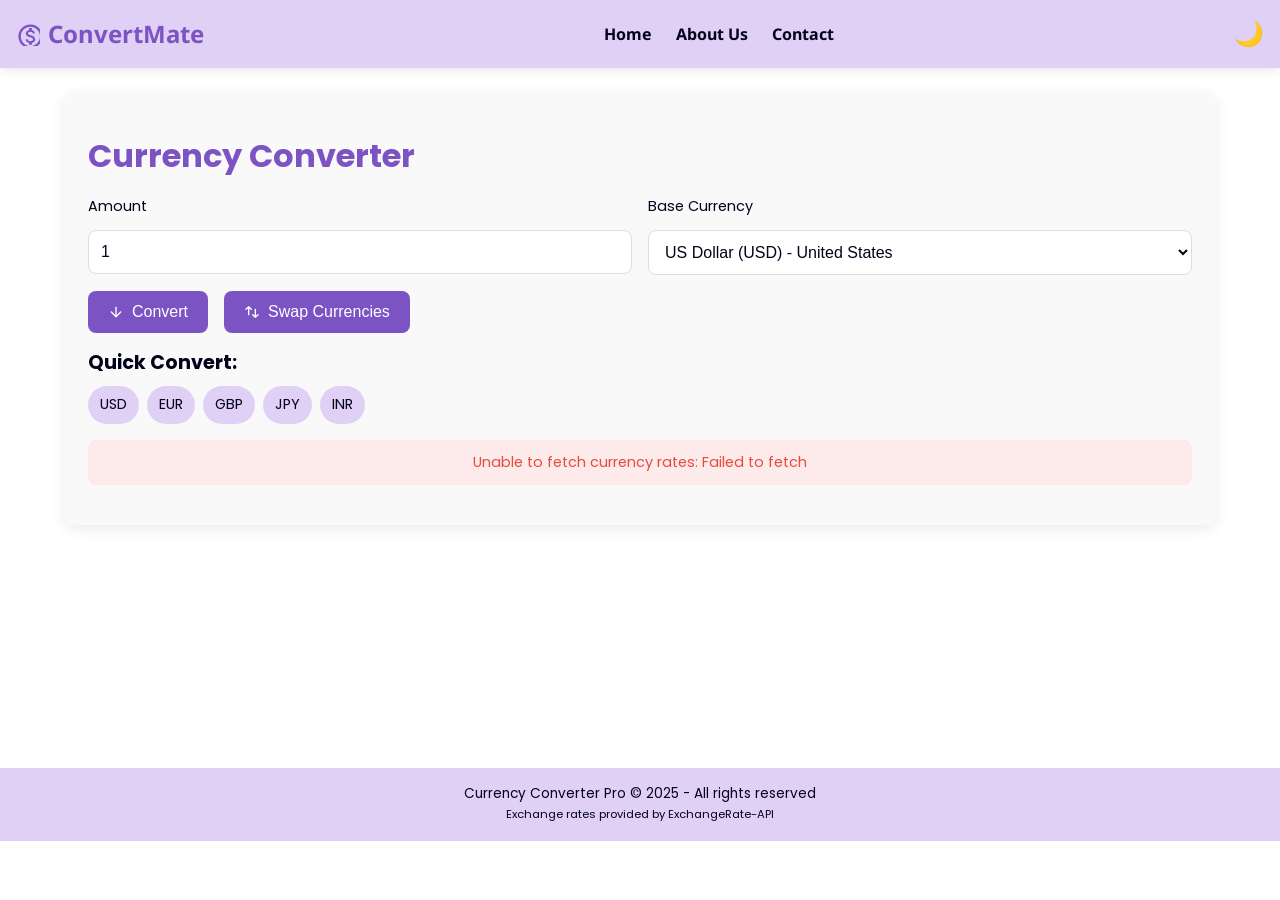
==== commit 0c70101c: "." ====
--- a/index.html
+++ b/index.html
@@ -4,17 +4,17 @@
 <head>
     <meta charset="UTF-8">
     <meta name="viewport" content="width=device-width, initial-scale=1.0">
-    <title>Currency Converter Pro - Fast and Accurate Conversions</title>
+    <title>ConvertMate </title>
     <link rel="stylesheet" href="styles.css">
 </head>
 
 <body>
-    <nav>
+    <nav >
         <div class="logo">
-            <svg xmlns="http://www.w3.org/2000/svg" width="24" height="24" viewBox="0 0 24 24">
+            <svg xmlns="http://www.w3.org/2000/svg" width="20" height="20" viewBox="0 0 20 20">
                 <path d="M12 2C6.48 2 2 6.48 2 12s4.48 10 10 10 10-4.48 10-10S17.52 2 12 2zm0 18c-4.41 0-8-3.59-8-8s3.59-8 8-8 8 3.59 8 8-3.59 8-8 8zm.31-8.86c-1.77-.45-2.34-.94-2.34-1.67 0-.84.79-1.43 2.1-1.43 1.38 0 1.9.66 1.94 1.64h1.71c-.05-1.34-.87-2.57-2.49-2.97V5H10.9v1.69c-1.51.32-2.72 1.3-2.72 2.81 0 1.79 1.49 2.69 3.66 3.21 1.95.46 2.34 1.15 2.34 1.87 0 .53-.39 1.39-2.1 1.39-1.6 0-2.23-.72-2.32-1.64H8.04c.1 1.7 1.36 2.66 2.86 2.97V19h2.34v-1.67c1.52-.29 2.72-1.16 2.73-2.77-.01-2.2-1.9-2.96-3.66-3.42z" />
             </svg>
-            CurrencyConverter Pro
+            ConvertMate
         </div>
         <ul>
             <li><a href="/">Home</a></li>
--- a/styles.css
+++ b/styles.css
@@ -26,104 +26,102 @@
 }
 
 html {
-    font-size: clamp(14px, 1.2vw + 1px, 18px);
-}
-
-img, svg, video {
-    max-width: 100%;
-    height: auto;
-    display: block;
+    font-size: clamp(14px, 2vw, 16px);
 }
 
 body {
     background-color: var(--background-color);
     color: var(--text-color);
     font-family: 'Poppins', sans-serif;
+    line-height: 1.5;
 }
 
 nav {
     font-family: 'Noto Sans', sans-serif;
     font-weight: 700;
     display: flex;
+    flex-wrap: wrap;
     justify-content: space-between;
     align-items: center;
-    font-size: 18px;
     background-color: var(--primary-light);
-    padding: 15px 30px;
+    padding: 1rem;
     box-shadow: 0 2px 10px rgba(0, 0, 0, 0.1);
 }
 
+div.logo {
+    display: flex;
+    align-items: center;
+    font-size: clamp(1.2rem, 5vw, 1.5rem);
+    font-weight: 700;
+    color: var(--primary-color);
+}
+
+.logo svg {
+    margin-right: 0.5rem;
+    fill: var(--primary-color);
+    width: 1.5rem;
+    height: 1.5rem;
+}
+
 nav ul {
     display: flex;
+    flex-wrap: wrap;
+    gap: 0.5rem;
+    margin: 0.5rem 0;
 }
 
 nav ul li {
     list-style: none;
-    margin: 0 10px;
 }
 
 nav li a {
     text-decoration: none;
     color: var(--text-color);
+    padding: 0.5rem;
+    border-radius: 5px;
+    font-size: clamp(0.9rem, 3vw, 1rem);
     transition: all 0.3s ease;
-    padding: 5px 10px;
-    border-radius: 5px;
 }
 
 nav li a:hover {
     color: var(--primary-color);
     background-color: rgba(255, 255, 255, 0.2);
-}
-
-div.logo {
-    display: flex;
-    align-items: center;
-    font-size: 24px;
-    font-weight: 700;
-    color: var(--primary-color);
-}
-
-.logo svg {
-    margin-right: 10px;
-    fill: var(--primary-color);
 }
 
 .theme-toggle {
     background: none;
     border: none;
     cursor: pointer;
-    font-size: 24px;
-    color: var(--text-color);
-    margin-left: 15px;
+    font-size: clamp(1.2rem, 4vw, 1.5rem);
+    color: var(--text-color);
 }
 
 .container {
-    width: 90%;
-    max-width: 1000px;
+    width: 100%;
+    max-width: 1200px;
     margin: 0 auto;
-    padding: 30px 20px;
-    min-height: calc(100vh - 130px);
+    padding: 1.5rem;
+    min-height: calc(100vh - 200px);
 }
 
 .card {
     background-color: var(--card-background);
-    border-radius: 15px;
-    box-shadow: 0 4px 20px rgba(0, 0, 0, 0.08);
-    padding: 30px;
-    margin-bottom: 30px;
-}
-
-.container h1,
-h2 {
-    margin: 15px 0;
+    border-radius: 10px;
+    box-shadow: 0 4px 15px rgba(0, 0, 0, 0.08);
+    padding: 1.5rem;
+    margin-bottom: 1.5rem;
+}
+
+h1, h2 {
+    margin: 1rem 0;
     color: var(--primary-color);
+    font-size: clamp(1.5rem, 5vw, 2rem);
 }
 
 .form-grid {
     display: grid;
-    grid-template-columns: repeat(auto-fit, minmax(300px, 1fr));
-    gap: 20px;
-    margin-bottom: 20px;
+    gap: 1rem;
+    margin-bottom: 1rem;
 }
 
 .form-group {
@@ -132,24 +130,25 @@
 }
 
 .form-control {
-    font-size: 18px;
-    padding: 12px;
+    font-size: clamp(0.9rem, 3vw, 1rem);
+    padding: 0.75rem;
     border: 1px solid var(--border-color);
     border-radius: 8px;
     background-color: var(--background-color);
     color: var(--text-color);
-    margin-top: 8px;
+    margin-top: 0.5rem;
+    width: 100%;
 }
 
 label {
-    font-size: 16px;
-    margin-bottom: 5px;
+    font-size: clamp(0.85rem, 2.5vw, 0.9rem);
+    margin-bottom: 0.3rem;
     color: var(--text-color);
 }
 
 .btn {
-    padding: 12px 20px;
-    font-size: 18px;
+    padding: 0.75rem 1.25rem;
+    font-size: clamp(0.9rem, 3vw, 1rem);
     background: var(--primary-color);
     color: white;
     border: none;
@@ -159,6 +158,7 @@
     display: inline-flex;
     align-items: center;
     justify-content: center;
+    width: 100%;
 }
 
 .btn:hover {
@@ -168,7 +168,9 @@
 }
 
 .btn svg {
-    margin-right: 8px;
+    margin-right: 0.5rem;
+    width: 1rem;
+    height: 1rem;
 }
 
 .btn:disabled {
@@ -178,25 +180,31 @@
 
 .actions {
     display: flex;
-    gap: 15px;
+    flex-direction: column;
+    gap: 0.75rem;
+}
+
+.quick-convert {
+    margin: 1rem 0;
+}
+
+.quick-convert h3 {
+    font-size: clamp(1rem, 3.5vw, 1.2rem);
+    margin-bottom: 0.5rem;
+}
+
+#quickCurrencies {
+    display: flex;
     flex-wrap: wrap;
-}
-
-.quick-convert {
-    display: flex;
-    flex-wrap: wrap;
-    gap: 10px;
-    margin: 20px 0;
+    gap: 0.5rem;
 }
 
 .currency-badge {
-    padding: 8px 12px;
+    padding: 0.5rem 0.75rem;
     background: var(--primary-light);
     border-radius: 20px;
-    display: inline-flex;
-    align-items: center;
     cursor: pointer;
-    font-size: 14px;
+    font-size: clamp(0.8rem, 2.5vw, 0.9rem);
     transition: all 0.3s ease;
 }
 
@@ -205,16 +213,11 @@
     color: white;
 }
 
-.currency-badge.favorite {
-    background: gold;
-    color: #222;
-}
-
 .search-box {
     width: 100%;
-    padding: 12px;
-    font-size: 16px;
-    margin-bottom: 15px;
+    padding: 0.75rem;
+    font-size: clamp(0.9rem, 3vw, 1rem);
+    margin-bottom: 1rem;
     border: 1px solid var(--border-color);
     border-radius: 8px;
     background-color: var(--background-color);
@@ -223,14 +226,12 @@
 
 .output {
     display: none;
-    margin-top: 30px;
-    width: 100%;
-    overflow-x: auto;
+    margin-top: 1.5rem;
+    width: 100%;
 }
 
 .output table {
     width: 100%;
-    min-width: 600px;
     border-collapse: collapse;
     text-align: left;
     border-radius: 8px;
@@ -240,8 +241,9 @@
 
 .output table th,
 .output table td {
-    padding: 12px 15px;
+    padding: 0.75rem;
     border-bottom: 1px solid var(--border-color);
+    font-size: clamp(0.8rem, 2.5vw, 0.9rem);
 }
 
 .output table th {
@@ -261,6 +263,7 @@
     cursor: pointer;
     color: #ccc;
     transition: all 0.3s ease;
+    font-size: 1rem;
 }
 
 .star-icon.active {
@@ -268,7 +271,7 @@
 }
 
 .country-name {
-    font-size: 0.9em;
+    font-size: clamp(0.75rem, 2vw, 0.85rem);
     color: var(--text-color);
     opacity: 0.8;
 }
@@ -276,13 +279,13 @@
 .loader {
     display: none;
     text-align: center;
-    padding: 20px;
+    padding: 1rem;
 }
 
 .loader-spinner {
-    width: 40px;
-    height: 40px;
-    border: 4px solid rgba(0, 0, 0, 0.1);
+    width: 2rem;
+    height: 2rem;
+    border: 3px solid rgba(0, 0, 0, 0.1);
     border-left-color: var(--primary-color);
     border-radius: 50%;
     animation: spin 1s linear infinite;
@@ -299,18 +302,19 @@
     display: none;
     color: #e74c3c;
     background-color: #fdeaea;
-    padding: 12px;
+    padding: 0.75rem;
     border-radius: 8px;
-    margin: 20px 0;
+    margin: 1rem 0;
     text-align: center;
+    font-size: clamp(0.8rem, 2.5vw, 0.9rem);
 }
 
 footer {
     text-align: center;
-    padding: 20px;
+    padding: 1rem;
     background-color: var(--primary-light);
     color: var(--text-color);
-    font-size: 14px;
+    font-size: clamp(0.75rem, 2vw, 0.85rem);
 }
 
 footer a {
@@ -322,75 +326,75 @@
     text-decoration: underline;
 }
 
-/* Breakpoints */
-@media (max-width: 1024px) {
+/* Responsive Breakpoints */
+@media (min-width: 768px) {
+    .form-grid {
+        grid-template-columns: repeat(auto-fit, minmax(250px, 1fr));
+    }
+
+    .actions {
+        flex-direction: row;
+        flex-wrap: wrap;
+        gap: 1rem;
+    }
+
+    .btn {
+        width: auto;
+    }
+
     nav {
-        padding: 15px 20px;
-    }
-    nav ul li {
-        margin: 0 8px;
-    }
-    .btn {
-        padding: 10px;
-        font-size: 16px;
-    }
-}
-
-@media (max-width: 768px) {
+        flex-wrap: nowrap;
+    }
+
+    nav ul {
+        margin: 0;
+    }
+}
+
+@media (max-width: 767px) {
     nav {
         flex-direction: column;
-        padding: 15px;
-    }
-    nav ul {
-        margin-top: 15px;
-        justify-content: center;
-    }
-    .form-grid {
-        grid-template-columns: 1fr;
-    }
-    .actions {
-        flex-direction: column;
-    }
-    .btn {
-        width: 100%;
-    }
-    .output table {
-        font-size: 14px;
-    }
-}
-
-@media (max-width: 576px) {
-    nav {
-        flex-direction: column;
-        align-items: stretch;
-        padding: 10px;
-    }
-    .logo {
-        font-size: 20px;
-        margin-bottom: 10px;
-    }
-    .theme-toggle {
-        align-self: flex-end;
-    }
+        align-items: flex-start;
+    }
+
     nav ul {
         flex-direction: column;
         width: 100%;
-    }
+        gap: 0.25rem;
+    }
+
     nav ul li {
-        margin: 8px 0;
+        width: 100%;
         text-align: center;
     }
-    .form-grid {
-        grid-template-columns: 1fr;
-    }
-    .actions,
-    .quick-convert {
-        flex-direction: column;
-    }
+
+    .theme-toggle {
+        position: absolute;
+        top: 1rem;
+        right: 1rem;
+    }
+
+    .output table {
+        display: block;
+        overflow-x: auto;
+        white-space: nowrap;
+    }
+}
+
+@media (max-width: 480px) {
+    .card {
+        padding: 1rem;
+    }
+
+    .container {
+        padding: 1rem;
+    }
+
     .btn {
-        width: 100%;
-    }
-    .output table {
-        font-size: 14px;
-    }
-}
+        padding: 0.5rem;
+    }
+
+    .form-control {
+        padding: 0.5rem;
+    }
+}
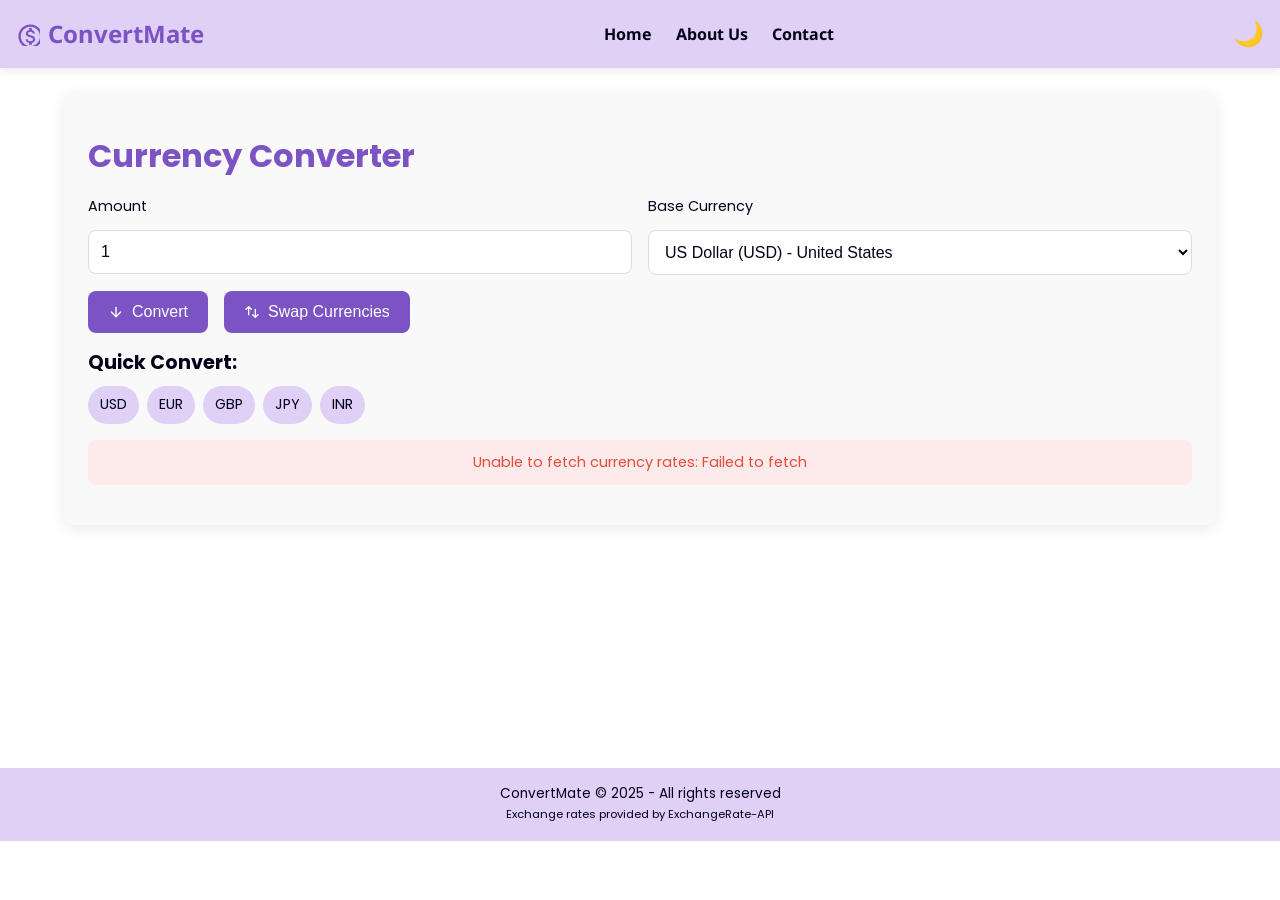
==== commit 8952e370: "Update branding from "Currency Converter Pro" to "ConvertMate" in about and index pages" ====
--- a/index.html
+++ b/index.html
@@ -80,7 +80,7 @@
                 <div class="quick-convert">
                     <h3>Quick Convert:</h3>
                     <div id="quickCurrencies">
-                        <!-- Dynamically populated -->
+                       
                     </div>
                 </div>
             </form>
@@ -116,7 +116,7 @@
     </div>
 
     <footer>
-        <p>Currency Converter Pro &copy; 2025 - All rights reserved</p>
+        <p>ConvertMate  &copy; 2025 - All rights reserved</p>
         <p><small>Exchange rates provided by ExchangeRate-API</small></p>
     </footer>
 
